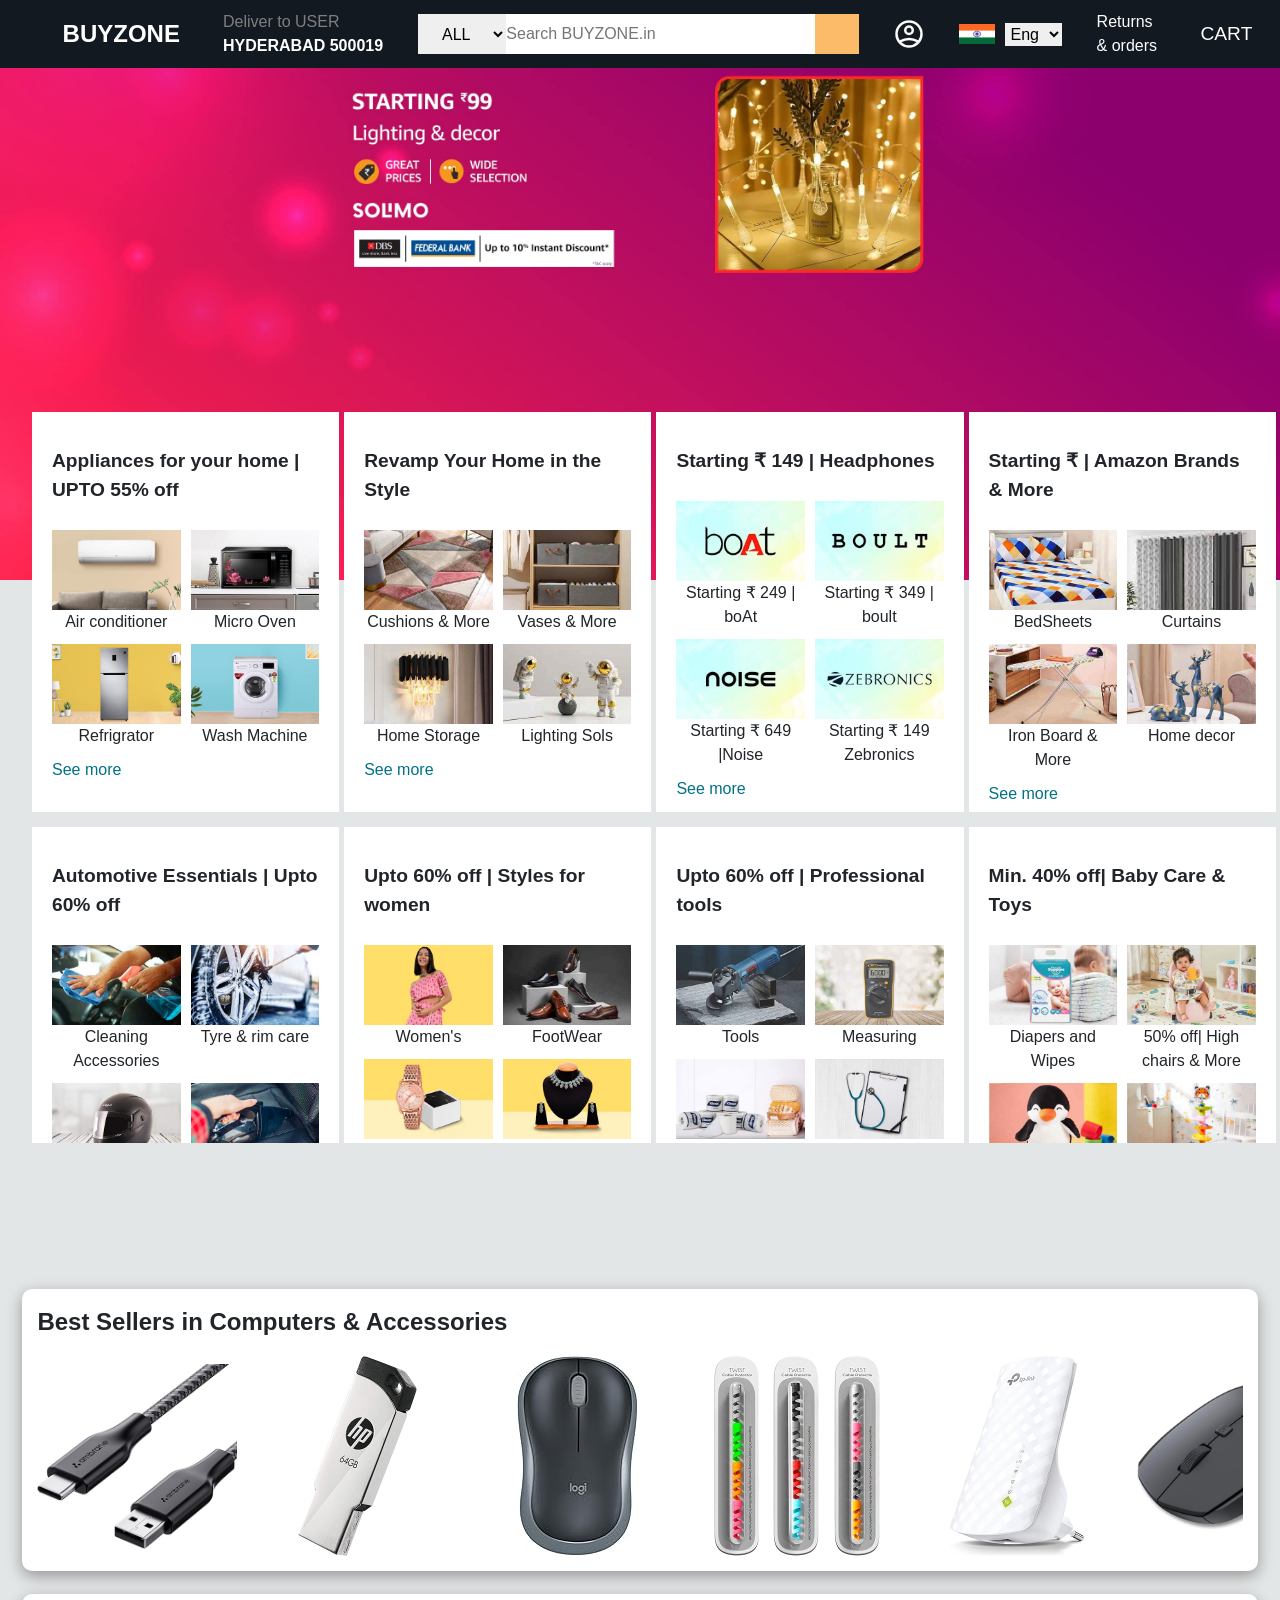
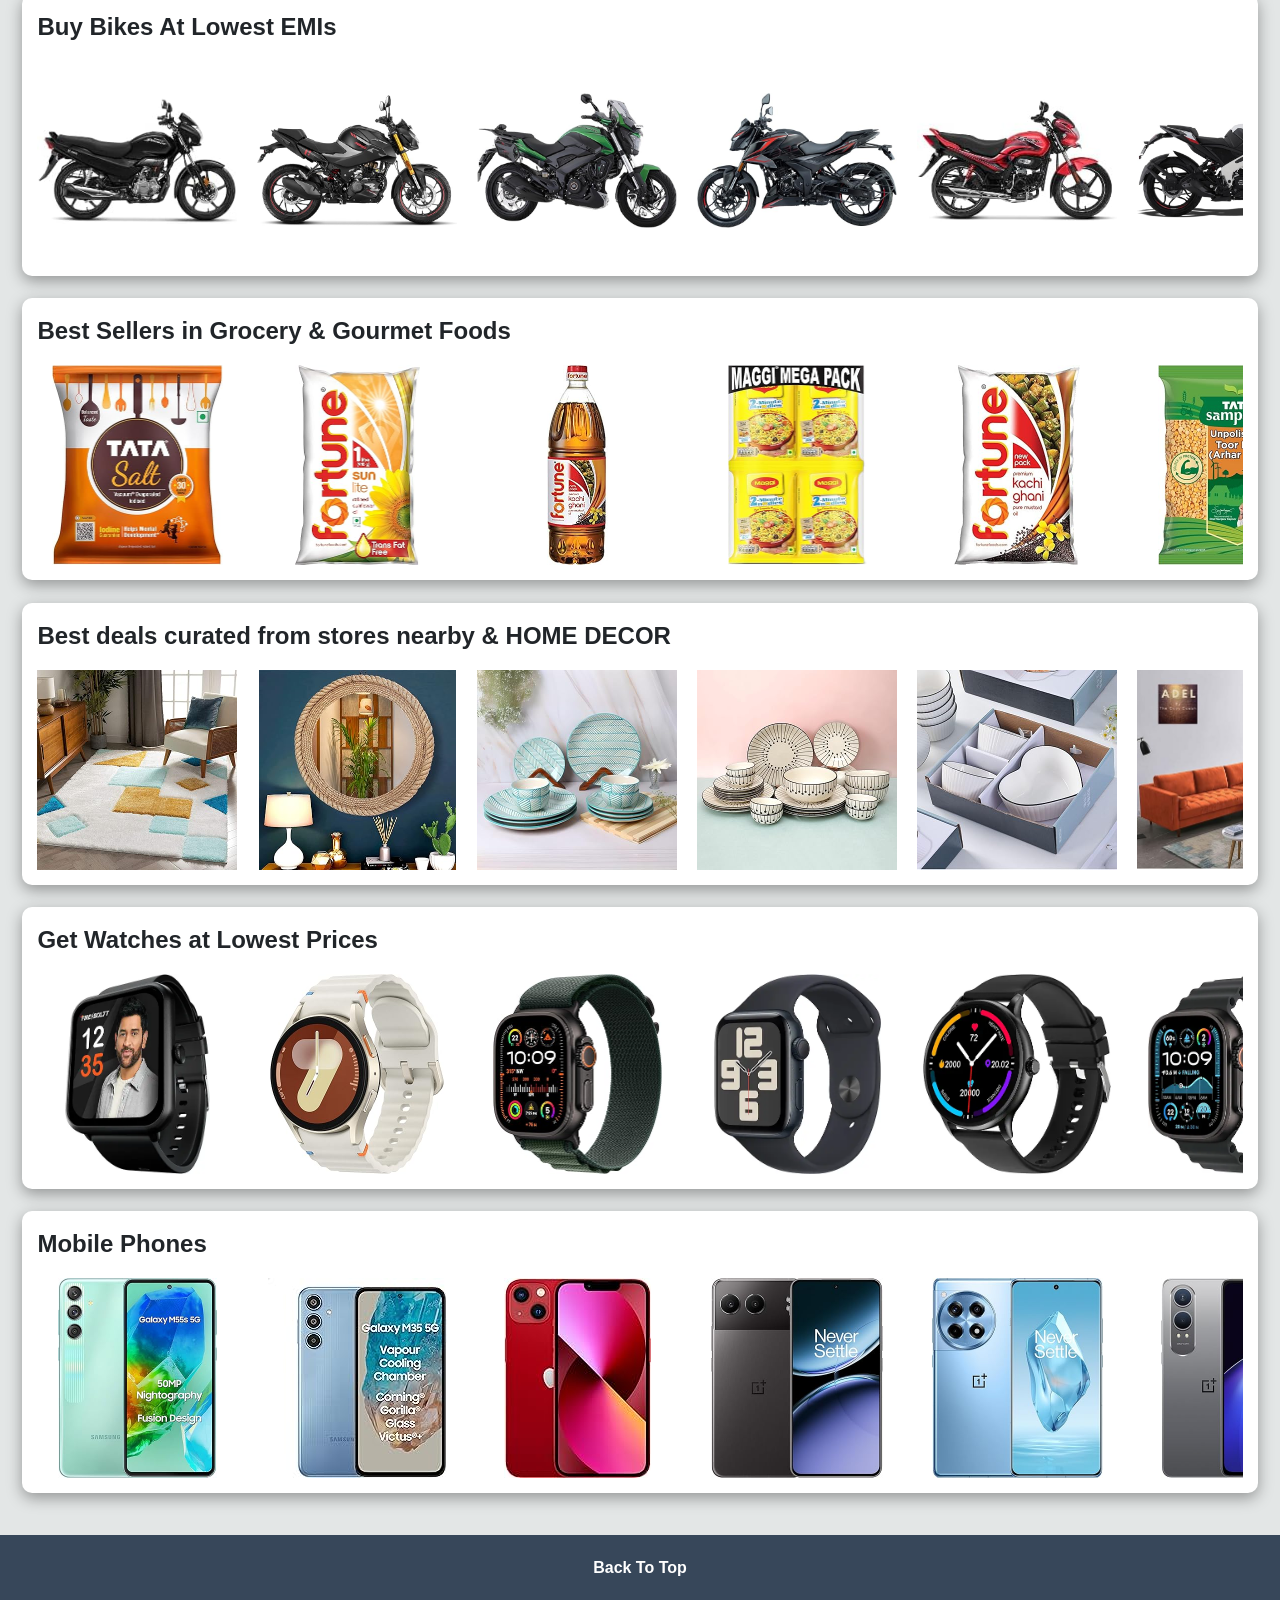
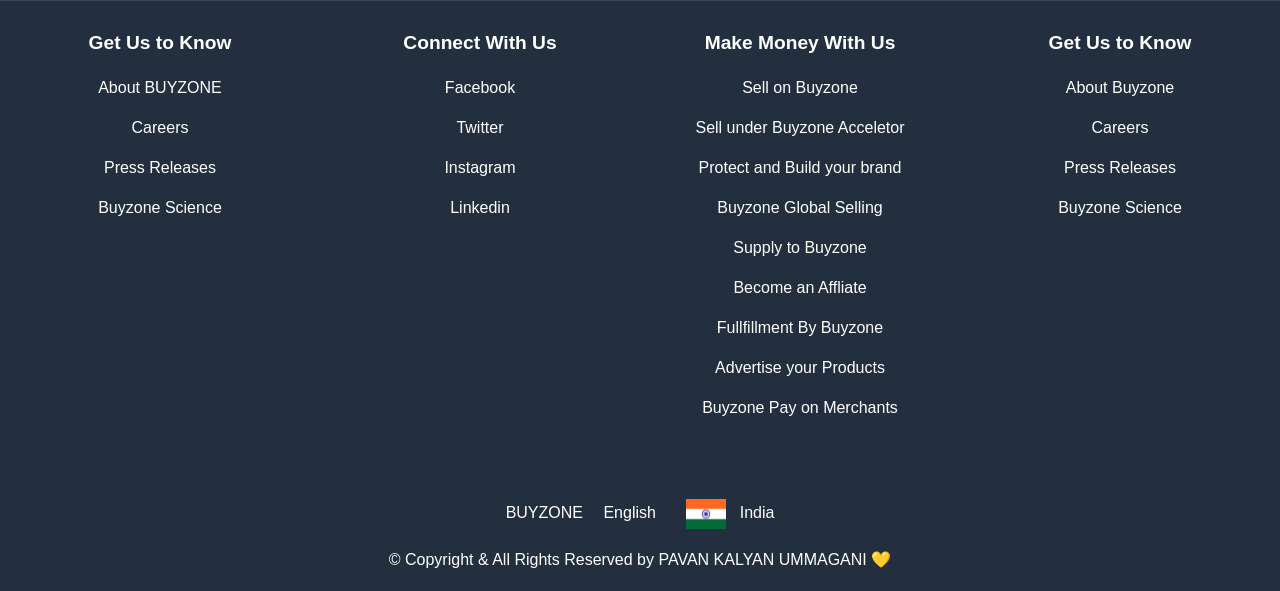
==== Buyzone/buyzone.html @ d16fb8c5 "Buyzone Project" ====
<!DOCTYPE html>
<html lang="en">

<head>
    <meta charset="UTF-8">
    <meta name="viewport" content="width=device-width, initial-scale=1.0">
    <link href="https://cdn.jsdelivr.net/npm/bootstrap@5.0.2/dist/css/bootstrap.min.css" rel="stylesheet"
        integrity="sha384-EVSTQN3/azprG1Anm3QDgpJLIm9Nao0Yz1ztcQTwFspd3yD65VohhpuuCOmLASjC" crossorigin="anonymous">
    <script src="https://cdn.jsdelivr.net/npm/@popperjs/core@2.9.2/dist/umd/popper.min.js"
        integrity="sha384-IQsoLXl5PILFhosVNubq5LC7Qb9DXgDA9i+tQ8Zj3iwWAwPtgFTxbJ8NT4GN1R8p"
        crossorigin="anonymous"></script>
    <script src="https://cdn.jsdelivr.net/npm/bootstrap@5.0.2/dist/js/bootstrap.min.js"
        integrity="sha384-cVKIPhGWiC2Al4u+LWgxfKTRIcfu0JTxR+EQDz/bgldoEyl4H0zUF0QKbrJ0EcQF"
        crossorigin="anonymous"></script>

    <link rel="shortcut icon" href="../Images/favicons/website.png" type="image/x-icon">
    <link rel="stylesheet" href="./header.css">
    <link rel="stylesheet" href="./carouselCard.css">
    <link rel="stylesheet" href="./hsections.css">
    <link rel="stylesheet" href="./footer.css">

    <title>BUYZONE</title>
</head>

<body>
    <header id="header">
        <!-- HAMBURGER -->
        <input type="checkbox" id="hamCheckbox">
        <label for="hamCheckbox" class="hamburger"><i class="fa-solid fa-bars"></i></label>
        <!-- LOGO -->
        <div class="logoContainer">
            <span class="logo">BUYZONE</span>
        </div>
        <!-- ADDRESS -->
        <div class="Address">
            <span><i class="fa-solid fa-location-dot"></i></span>
            <div class="address">
                <span class="deliver">Deliver to USER</span>
                <span class="location">HYDERABAD 500019</span>
            </div>
        </div>
        <!-- SEARCH BAR -->
        <div class="searchbar-container">
            <!-- ITEM DROPDOWN -->
            <select class="searchDropdown">
                <option>ALL</option>
                <option>DEVICES</option>
                <option>FRESH</option>
                <option>FASHION</option>
                <option>PHARMACY</option>
                <option>BOOKS</option>
                <option>VIDEO</option>
                <option>GROCERY</option>
                <option>DEALS</option>
                <option>GIFT CARDS</option>
            </select>

            <input type="text" class="searchinput" placeholder="Search BUYZONE.in">

            <div class="searchIcon">
                <i class="fa-solid fa-magnifying-glass height "></i>
            </div>
        </div>
        <input type="checkbox" id="loginbox">
        <!-- login desktop -->
        <div class="userDetails">
            <label for="loginbox"><img src="../Images/Navbar_Images/user-profile-circle-svgrepo-com.svg" alt=""
                    class="usericon">
            </label>
        </div>
        <!-- login mobile -->
        <div class="userlogin">
            <label for="loginbox" class="user-icon"><i class="fa-solid fa-user"></i></label>
        </div>

        <!-- language -->
        <div class="language">
            <img src="../Images/Navbar_Images/Flag_of_India.svg.webp" class="flagIMG" alt="flag">
            <!-- LANGUAGE Dropdown -->
            <select class="languagedropdown">
                <option value="">Eng</option>
                <option value="">HIN</option>
                <option value="">TEL</option>
                <option value="">TAM</option>
                <option value="">MAL</option>
                <option value="">KAN</option>
                <option value="">BEN</option>
                <option value="">ORI</option>
            </select>
        </div>
        <!-- returns and order -->
        <div class="return">
            Returns & orders
        </div>
        <!-- CART -->
        <div class="cart">
            <span><i class="fa-solid fa-cart-shopping"></i></span>
            <span class="cart-title">CART</span>
        </div>


        <!-- Login-bar -->
        <div class="loginbar">
            <a href="../index.html" class="button">Sign Out</a>
            <span><a href="#" class="login-links">Your Orders</a></span>
            <span><a href="#" class="login-links">Your Wishlist</a></span>
            <span><a href="#" class="login-links">Your Cart</a></span>
            <span><a href="#" class="login-links">Recently Viewed</a></span>
        </div>
        <!-- Sidebar -->
        <div class="sidebar">
            <div class="side-user">
                <img src="../Images/Navbar_Images/user-profile-circle-svgrepo-com.svg" alt="" class="usericon">
                <span>Hello, SignIn</span>
            </div>
            <div class="sidebar-section">
                <span class="section-title">Trending</span>
                <span>Best Sellers</span>
                <span>New Releases</span>
                <span>Movers and Shakers</span>
            </div>
            <hr>
            <div class="sidebar-section">
                <span class="section-title">Digital Content and Devices</span>
                <span>Echo & Alexa</span>
                <span>Fire TV</span>
                <span>Amazon Prime Video</span>
                <span>Audibile Ebooks</span>
                <span>Amazon Prime Music</span>
            </div>
            <hr>
            <div class="sidebar-section">
                <span class="section-title">Programs and Features</span>
                <span>Gift Cards</span>
                <span>Amazon Pay</span>
                <span>Amazon Launchpad</span>
                <span>Amazon Business</span>
            </div>
            <hr>
            <div class="sidebar-section">
                <span class="section-title">Help and Settings</span>
                <span>Your Account</span>
                <span>Customer Service</span>
                <span>Sign Out</span>
            </div>
            <hr>
        </div>
    </header>

    <main>
        <!-- Carousel -->
        <!-- Carousel desktop Section -->
        <div id="carouselExampleControls" class="carousel slide carousel-desktop" data-bs-ride="carousel">
            <div class="carousel-inner">
                <div class="carousel-item active">
                    <img src="../Images/Carousel-Images/C-1.jpg" class="d-block w-100  Cimages" alt="...">
                </div>
                <div class="carousel-item">
                    <img src="../Images/Carousel-Images/C-2.jpg" class="d-block w-100 Cimages" alt="...">
                </div>
                <div class="carousel-item">
                    <img src="../Images/Carousel-Images/C-3.jpg" class="d-block w-100 Cimages" alt="...">
                </div>
                <div class="carousel-item">
                    <img src="../Images/Carousel-Images/C-4.jpg" class="d-block w-100 Cimages" alt="...">
                </div>
                <div class="carousel-item">
                    <img src="../Images/Carousel-Images/C-5.jpg" class="d-block w-100 Cimages" alt="...">
                </div>
            </div>
            <button class="carousel-control-prev" type="button" data-bs-target="#carouselExampleControls"
                data-bs-slide="prev">
                <span class="carousel-control-prev-icon" aria-hidden="true"></span>
                <span class="visually-hidden">Previous</span>
            </button>
            <button class="carousel-control-next" type="button" data-bs-target="#carouselExampleControls"
                data-bs-slide="next">
                <span class="carousel-control-next-icon" aria-hidden="true"></span>
                <span class="visually-hidden">Next</span>
            </button>
        </div>

        <!-- Carousel mobile Section -->
        <div id="carouselExampleControls" class="carousel slide carousel-mobile" data-bs-ride="carousel">
            <div class="carousel-inner">
                <div class="carousel-item active">
                    <img src="../Images/Carousel_Mobile/CM_1.jpg" class="d-block w-100  Cimages" alt="...">
                </div>
                <div class="carousel-item">
                    <img src="../Images/Carousel_Mobile/CM_2.jpg" class="d-block w-100 Cimages" alt="...">
                </div>
                <div class="carousel-item">
                    <img src="../Images/Carousel_Mobile/CM_3.jpg" class="d-block w-100 Cimages" alt="...">
                </div>
                <div class="carousel-item">
                    <img src="../Images/Carousel_Mobile/CM_4.jpg" class="d-block w-100 Cimages" alt="...">
                </div>
                <div class="carousel-item">
                    <img src="../Images/Carousel_Mobile/CM_5.jpg" class="d-block w-100 Cimages" alt="...">
                </div>
                <div class="carousel-item">
                    <img src="../Images/Carousel_Mobile/CM_6.jpg" class="d-block w-100 Cimages" alt="...">
                </div>
                <div class="carousel-item">
                    <img src="../Images/Carousel_Mobile/CM_7.jpg" class="d-block w-100 Cimages" alt="...">
                </div>
            </div>
            <button class="carousel-control-prev" type="button" data-bs-target="#carouselExampleControls"
                data-bs-slide="prev">
                <span class="carousel-control-prev-icon" aria-hidden="true"></span>
                <span class="visually-hidden">Previous</span>
            </button>
            <button class="carousel-control-next" type="button" data-bs-target="#carouselExampleControls"
                data-bs-slide="next">
                <span class="carousel-control-next-icon" aria-hidden="true"></span>
                <span class="visually-hidden">Next</span>
            </button>
        </div>

        <!--Carousel Card-->
        <section class="carouselCard-Section">
            <!-- Carousel Card-1 -->
            <section class="carouselCard" id="CarouselCard_1">
                <span>Appliances for your home | UPTO 55% off</span>
                <div class="images">
                    <div class="itemCard">
                        <img src="../Images/Carousel_card_images/carouselCard1_1.jpg" alt="AC">
                        <span>Air conditioner</span>
                    </div>
                    <div class="itemCard">
                        <img src="../Images/Carousel_card_images/carouselCard1_2.jpg" alt="AC">
                        <span>Micro Oven</span>
                    </div>
                    <div class="itemCard">
                        <img src="../Images/Carousel_card_images/carouselCard1_3.jpg" alt="AC">
                        <span>Refrigrator</span>
                    </div>
                    <div class="itemCard">
                        <img src="../Images/Carousel_card_images/carouselCard1_4.jpg" alt="AC">
                        <span>Wash Machine</span>
                    </div>
                </div>
                <a href="#" class="seemore">See more</a>
            </section>
            <!--Carousel-Card-2 -->
            <section class="carouselCard" id="CarouselCard_2">
                <span>Revamp Your Home in the Style</span>
                <div class="images">
                    <div class="itemCard">
                        <img src="../Images/Carousel_card_images/carouselCard2_1.jpg" alt="Cushion Covers">
                        <span>Cushions & More</span>
                    </div>
                    <div class="itemCard">
                        <img src="../Images/Carousel_card_images/carouselCard2_2.jpg" alt="Vases">
                        <span>Vases & More</span>
                    </div>
                    <div class="itemCard">
                        <img src="../Images/Carousel_card_images/carouselCard2_3.jpg" alt="Storage">
                        <span>Home Storage</span>
                    </div>
                    <div class="itemCard">
                        <img src="../Images/Carousel_card_images/carouselCard2_4.jpg" alt="Lightining">
                        <span>Lighting Sols</span>
                    </div>
                </div>
                <a href="#" class="seemore">See more</a>
            </section>

            <!-- Carousel-Card-3 -->
            <section class="carouselCard" id="CarouselCard_3">
                <span>Starting &#8377 149 | Headphones</span>
                <div class="images">
                    <div class="itemCard">
                        <img src="../Images/Carousel_card_images/carouselCard3_1.jpg" alt="AC">
                        <span>Starting &#8377 249 | boAt </span>
                    </div>
                    <div class="itemCard">
                        <img src="../Images/Carousel_card_images/carouselCard3_2.jpg" alt="AC">
                        <span>Starting &#8377 349 | boult</span>
                    </div>
                    <div class="itemCard">
                        <img src="../Images/Carousel_card_images/carouselCard3_3.jpg" alt="AC">
                        <span>Starting &#8377 649 |Noise</span>
                    </div>
                    <div class="itemCard">
                        <img src="../Images/Carousel_card_images/carouselCard3_4.jpg" alt="AC">
                        <span>Starting &#8377 149 Zebronics</span>
                    </div>
                </div>
                <a href="#" class="seemore">See more</a>
            </section>

            <!-- Carousel-card-4 -->
            <section class="carouselCard" id="CarouselCard_4">
                <span>Starting &#8377 | Amazon Brands & More </span>
                <div class="images">
                    <div class="itemCard">
                        <img src="../Images/Carousel_card_images/carouselCard4_1.jpg" alt="AC">
                        <span>BedSheets</span>
                    </div>
                    <div class="itemCard">
                        <img src="../Images/Carousel_card_images/carouselCard4_2.jpg" alt="AC">
                        <span>Curtains</span>
                    </div>
                    <div class="itemCard">
                        <img src="../Images/Carousel_card_images/carouselCard4_3.jpg" alt="AC">
                        <span>Iron Board & More</span>
                    </div>
                    <div class="itemCard">
                        <img src="../Images/Carousel_card_images/carouselCard4_4.jpg" alt="AC">
                        <span>Home decor</span>
                    </div>
                </div>
                <a href="#" class="seemore">See more</a>
            </section>

            <!-- Carousel-Card-5 -->
            <section class="carouselCard" id="CarouselCard_5">
                <span>Automotive Essentials | Upto 60% off</span>
                <div class="images">
                    <div class="itemCard">
                        <img src="../Images/Carousel_card_images/carouselCard5_1.jpg" alt="AC">
                        <span>Cleaning Accessories</span>
                    </div>
                    <div class="itemCard">
                        <img src="../Images/Carousel_card_images/carouselCard5_2.jpg" alt="AC">
                        <span>Tyre & rim care</span>
                    </div>
                    <div class="itemCard">
                        <img src="../Images/Carousel_card_images/carouselCard5_3.jpg" alt="AC">
                        <span>Helmets</span>
                    </div>
                    <div class="itemCard">
                        <img src="../Images/Carousel_card_images/carouselCard5_4.jpg" alt="AC">
                        <span>Vaccum Cleaner</span>
                    </div>
                </div>
                <a href="#" class="seemore">See more</a>
            </section>

            <!-- Carousel-card-6 -->
            <section class="carouselCard" id="CarouselCard_6">
                <span>Upto 60% off | Styles for women</span>
                <div class="images">
                    <div class="itemCard">
                        <img src="../Images/Carousel_card_images/carouselCard7_1.jpg" alt="AC">
                        <span>Women's</span>
                    </div>
                    <div class="itemCard">
                        <img src="../Images/Carousel_card_images/carouselCard6_4.jpg" alt="AC">
                        <span>FootWear</span>
                    </div>
                    <div class="itemCard">
                        <img src="../Images/Carousel_card_images/carouselCard7_3.jpg" alt="AC">
                        <span>Watches</span>
                    </div>
                    <div class="itemCard">
                        <img src="../Images/Carousel_card_images/carouselCard7_4.jpg" alt="AC">
                        <span>Fashion Jewellery</span>
                    </div>
                </div>
                <a href="#" class="seemore">End of Season Sale</a>
            </section>

            <!-- Carousel-Card-7 -->
            <section class="carouselCard" id="CarouselCard_7">
                <span>Upto 60% off | Professional tools</span>
                <div class="images">
                    <div class="itemCard">
                        <img src="../Images/Carousel_card_images/carouselCard8_1.jpg" alt="AC">
                        <span>Tools</span>
                    </div>
                    <div class="itemCard">
                        <img src="../Images/Carousel_card_images/carouselCard8_2.jpg" alt="AC">
                        <span>Measuring </span>
                    </div>
                    <div class="itemCard">
                        <img src="../Images/Carousel_card_images/carouselCard8_3.jpg" alt="AC">
                        <span>Cleaning Supplies</span>
                    </div>
                    <div class="itemCard">
                        <img src="../Images/Carousel_card_images/carouselCard8_4.jpg" alt="AC">
                        <span>Medical Supplies</span>
                    </div>
                </div>
                <a href="#" class="seemore">See more</a>
            </section>

            <!-- Carousel-card-8 -->
            <section class="carouselCard" id="CarouselCard_8">
                <span>Min. 40% off| Baby Care & Toys</span>
                <div class="images">
                    <div class="itemCard">
                        <img src="../Images/Carousel_card_images/diapers.jpg" alt="AC">
                        <span>Diapers and Wipes</span>
                    </div>
                    <div class="itemCard">
                        <img src="../Images/Carousel_card_images/highchairs.jpg" alt="AC">
                        <span>50% off| High chairs & More</span>
                    </div>
                    <div class="itemCard">
                        <img src="../Images/Carousel_card_images/toys.jpg" alt="AC">
                        <span>40% off| Toys</span>
                    </div>
                    <div class="itemCard">
                        <img src="../Images/Carousel_card_images/games.jpg" alt="AC">
                        <span>40% off|Games</span>
                    </div>
                </div>
                <a href="#" class="seemore">See all Offers</a>
            </section>
            <!-- Carousel-card-9 -->
            <section class="carouselCard" id="CarouselCard_9">
                <span>Min. 40% off| Baby Care & Toys</span>
                <div class="images">
                    <div class="itemCard">
                        <img src="../Images/Carousel_card_images/diapers.jpg" alt="AC">
                        <span>Diapers and Wipes</span>
                    </div>
                    <div class="itemCard">
                        <img src="../Images/Carousel_card_images/highchairs.jpg" alt="AC">
                        <span>50% off| High chairs & More</span>
                    </div>
                    <div class="itemCard">
                        <img src="../Images/Carousel_card_images/toys.jpg" alt="AC">
                        <span>40% off| Toys</span>
                    </div>
                    <div class="itemCard">
                        <img src="../Images/Carousel_card_images/games.jpg" alt="AC">
                        <span>40% off|Games</span>
                    </div>
                </div>
                <a href="#" class="seemore">See all Offers</a>
            </section>
        </section>
        <section class="advertisementSection">
            <span>Watch on BuyZone Prime</span>
            <section class="additems">
                <div class="addImage">
                    <img src="../Images/Advertisements/primeAdd.jpg" alt="" class="posters">
                </div>
                <div class="addImage ">
                    <img src="../Images/Advertisements/puspha.jpg" alt="" class="posters">
                </div>
            </section>
        </section>
        <!-- mobile cards -->
        <section class="mobile">
            <section class="Mobile-cards">
                <!-- card-1 -->
                <div class="mobilecard-container">
                    <img src="../Images/Phone_Cards/BuyZone_p1.jpeg" alt="" class="BuyzoneProduct">
                    <img src="../Images/Phone_Cards/Buyzone_p2.jpeg" alt="" class="BuyzoneProduct">
                    <img src="../Images/Phone_Cards/Buyzone_p3.jpeg" alt="" class="BuyzoneProduct">
                    <img src="../Images/Phone_Cards/Buyzone_p4.jpeg" alt="" class="BuyzoneProduct">
                </div>
                <!-- card-2 -->
                <div class="mobilecard-container">
                    <img src="../Images/Phone_Cards/card2_1.jpg" alt="" class="BuyzoneProduct">
                    <img src="../Images/Phone_Cards/Card2_2.jpg" alt="" class="BuyzoneProduct">
                    <img src="../Images/Phone_Cards/Card2_3.jpg" alt="" class="BuyzoneProduct">
                    <img src="../Images/Phone_Cards/Card2_4.jpg" alt="" class="BuyzoneProduct">
                </div>

                <!-- card-3 -->
                <div class="mobilecard-container">
                    <img src="../Images/Phone_Cards/Under_1.jpg" alt="" class="BuyzoneProductC3">
                    <img src="../Images/Phone_Cards/Under_2.jpg" alt="" class="BuyzoneProductC3">
                    <img src="../Images/Phone_Cards/Under_3.jpg" alt="" class="BuyzoneProductC3">
                    <img src="../Images/Phone_Cards/Under_4.jpg" alt="" class="BuyzoneProductC3">
                </div>

                <!-- Card-4 -->
                <div class="itemcard-container">
                    <img src="../Images/Phone_Cards/Headsets.jpg" alt="" class="itemCards">
                </div>
                <!-- Card-5 -->
                <div class="itemcard-container">
                    <img src="../Images/Phone_Cards/Grocery.jpg" alt="" class="itemCards">
                </div>
                <!-- Card-6 -->
                <div class="itemcard-container">
                    <img src="../Images/Phone_Cards/Homeware.jpg" alt="" class="itemCards">
                </div>
                <!-- Card-7 -->
                <div class="itemcard-container">
                    <img src="../Images/Phone_Cards/Mobile_Accessories.jpg" alt="" class="itemCards">
                </div>
                <!-- Card-8 -->
                <div class="itemcard-container">
                    <img src="../Images/Phone_Cards/toys.jpg" alt="" class="itemCards">
                </div>
                <!-- Card-9 -->
                <div class="itemcard-container">
                    <img src="../Images/Phone_Cards/Bazaar.jpg" alt="" class="itemCards">
                </div>
                <!-- Card-10-->
                <div class="itemcard-container">
                    <img src="../Images/Phone_Cards/Watches.jpg" alt="" class="itemCards">
                </div>
                <!-- Card -11  -->
                <div class="itemcard-container">
                    <img src="../Images/Phone_Cards/laptop.jpg" alt="" class="itemCards">
                </div>
                <!-- Card -12 -->
                <div class="itemcard-container">
                    <img src="../Images/Phone_Cards/prime.jpg" alt="" class="itemCards">
                </div>
                <!-- Card-13-->
                <div class="itemcard-container">
                    <img src="../Images/Phone_Cards/Welcome_offers.jpg" alt="" class="itemCards">
                </div>
            </section>
            <section class="delivery">
                <img src="../Images/Phone_Cards/delivery.jpg" alt="" class="deliveryimage">
            </section>
            <section class="advertisement">
                <img src="../Images/Phone_Cards/Buyzone_prime.jpg" alt="" class="buyzoneprimeimg">
            </section>
        </section>
    </main>

    <!-- Hsections -->
    <div class="hSections">
        <section class="items">
            <span>Best Sellers in Computers & Accessories</span>
            <section class="caImages">
                <div>
                    <img src="../Images/Computer_Asscerioes/CA-1.jpg" alt="" class="itemsImages">
                </div>
                <div>
                    <img src="../Images/Computer_Asscerioes/CA-2.jpg" alt="" class="itemsImages">
                </div>
                <div>
                    <img src="../Images/Computer_Asscerioes/CA-3.jpg" alt="" class="itemsImages">
                </div>
                <div>
                    <img src="../Images/Computer_Asscerioes/CA-4.jpg" alt="" class="itemsImages">
                </div>
                <div>
                    <img src="../Images/Computer_Asscerioes/CA-5.jpg" alt="" class="itemsImages">
                </div>
                <div>
                    <img src="../Images/Computer_Asscerioes/CA-6.jpg" alt="" class="itemsImages">
                </div>
                <div>
                    <img src="../Images/Computer_Asscerioes/CA-7.jpg" alt="" class="itemsImages">
                </div>
                <div>
                    <img src="../Images/Computer_Asscerioes/CA-8.jpg" alt="" class="itemsImages">
                </div>
                <div>
                    <img src="../Images/Computer_Asscerioes/CA-9.jpg" alt="" class="itemsImages">
                </div>
                <div>
                    <img src="../Images/Computer_Asscerioes/CA-10.jpg" alt="" class="itemsImages">
                </div>
                <div>
                    <img src="../Images/Computer_Asscerioes/CA-11.jpg" alt="" class="itemsImages">
                </div>
                <div>
                    <img src="../Images/Computer_Asscerioes/CA-12.jpg" alt="" class="itemsImages">
                </div>
                <div>
                    <img src="../Images/Computer_Asscerioes/CA-13.jpg" alt="" class="itemsImages">
                </div>
                <div>
                    <img src="../Images/Computer_Asscerioes/CA-14.jpg" alt="" class="itemsImages">
                </div>
                <div>
                    <img src="../Images/Computer_Asscerioes/CA-15.jpg" alt="" class="itemsImages">
                </div>
            </section>
        </section>

        <!-- Bike Section -->

        <section class="items">
            <span>Buy Bikes At Lowest EMIs</span>
            <section class="caImages">
                <div>
                    <img src="../Images/Bikes/B-1.jpg" alt="" class="itemsImages">
                </div>
                <div>
                    <img src="../Images/Bikes/B-2.jpg" alt="" class="itemsImages">
                </div>
                <div>
                    <img src="../Images/Bikes/B-3.jpg" alt="" class="itemsImages">
                </div>
                <div>
                    <img src="../Images/Bikes/B-4.jpg" alt="" class="itemsImages">
                </div>
                <div>
                    <img src="../Images/Bikes/B-5.jpg" alt="" class="itemsImages">
                </div>
                <div>
                    <img src="../Images/Bikes/B-6.jpg" alt="" class="itemsImages">
                </div>
                <div>
                    <img src="../Images/Bikes/B-7.jpg" alt="" class="itemsImages">
                </div>
                <div>
                    <img src="../Images/Bikes/B-8.jpg" alt="" class="itemsImages">
                </div>
                <div>
                    <img src="../Images/Bikes/B-9.jpg" alt="" class="itemsImages">
                </div>
                <div>
                    <img src="../Images/Bikes/B-10.jpg" alt="" class="itemsImages">
                </div>
            </section>
        </section>

        <!-- Grocery Items -->
        <section class="items">
            <span>Best Sellers in Grocery & Gourmet Foods</span>
            <section class="caImages">
                <div>
                    <img src="../Images/Grocery_Images/Grocery_1.jpg" alt="" class="itemsImages">
                </div>
                <div>
                    <img src="../Images/Grocery_Images/Grocery_2.jpg" alt="" class="itemsImages">
                </div>
                <div>
                    <img src="../Images/Grocery_Images/Grocery_3.jpg" alt="" class="itemsImages">
                </div>
                <div>
                    <img src="../Images/Grocery_Images/Grocery_4.jpg" alt="" class="itemsImages">
                </div>
                <div>
                    <img src="../Images/Grocery_Images/Grocery_5.jpg" alt="" class="itemsImages">
                </div>
                <div>
                    <img src="../Images/Grocery_Images/Grocery_6.jpg" alt="" class="itemsImages">
                </div>
                <div>
                    <img src="../Images/Grocery_Images/Grocery_7.jpg" alt="" class="itemsImages">
                </div>
                <div>
                    <img src="../Images/Grocery_Images/Grocery_14.jpg" alt="" class="itemsImages">
                </div>
                <div>
                    <img src="../Images/Grocery_Images/Grocery_1.jpg" alt="" class="itemsImages">
                </div>
                <div>
                    <img src="../Images/Grocery_Images/Grocery_10.jpg" alt="" class="itemsImages">
                </div>
                <div>
                    <img src="../Images/Grocery_Images/Grocery_11.jpg" alt="" class="itemsImages">
                </div>
                <div>
                    <img src="../Images/Grocery_Images/Grocery_12.jpg" alt="" class="itemsImages">
                </div>
                <div>
                    <img src="../Images/Grocery_Images/Grocery_13.jpg" alt="" class="itemsImages">
                </div>
                <div>
                    <img src="../Images/Grocery_Images/Grocery_14.jpg" alt="" class="itemsImages">
                </div>
                <div>
                    <img src="../Images/Grocery_Images/Grocery_15.jpg" alt="" class="itemsImages">
                </div>
                <div>
                    <img src="../Images/Grocery_Images/Grocery_16.jpg" alt="" class="itemsImages">
                </div>
                <div>
                    <img src="../Images/Grocery_Images/Grocery_17.jpg" alt="" class="itemsImages">
                </div>
                <div>
                    <img src="../Images/Grocery_Images/Grocery_18.jpg" alt="" class="itemsImages">
                </div>
                <div>
                    <img src="../Images/Grocery_Images/Grocery_19.jpg" alt="" class="itemsImages">
                </div>
                <div>
                    <img src="../Images/Grocery_Images/Grocery_20.jpg" alt="" class="itemsImages">
                </div>
            </section>
        </section>

        <!-- Home Decor sections -->
        <section class="items">
            <span>Best deals curated from stores nearby & HOME DECOR</span>
            <section class="caImages">
                <div>
                    <img src="../Images/Home_Decor/HomeDecor_1.jpg" alt="" class="itemsImages">
                </div>
                <div>
                    <img src="../Images/Home_Decor/HomeDecor_2.jpg" alt="" class="itemsImages">
                </div>
                <div>
                    <img src="../Images/Home_Decor/HomeDecor_3.jpg" alt="" class="itemsImages">
                </div>
                <div>
                    <img src="../Images/Home_Decor/HomeDecor_4.jpg" alt="" class="itemsImages">
                </div>
                <div>
                    <img src="../Images/Home_Decor/HomeDecor_5.jpg" alt="" class="itemsImages">
                </div>
                <div>
                    <img src="../Images/Home_Decor/HomeDecor_6.jpg" alt="" class="itemsImages">
                </div>
                <div>
                    <img src="../Images/Home_Decor/HomeDecor_7.jpg" alt="" class="itemsImages">
                </div>
                <div>
                    <img src="../Images/Home_Decor/HomeDecor_8.jpg" alt="" class="itemsImages">
                </div>
                <div>
                    <img src="../Images/Home_Decor/HomeDecor_9.jpg" alt="" class="itemsImages">
                </div>
                <div>
                    <img src="../Images/Home_Decor/HomeDecor_10.jpg" alt="" class="itemsImages">
                </div>
                <div>
                    <img src="../Images/Home_Decor/HomeDecor_11.jpg" alt="" class="itemsImages">
                </div>
                <div>
                    <img src="../Images/Home_Decor/HomeDecor_12.jpg" alt="" class="itemsImages">
                </div>
                <div>
                    <img src="../Images/Home_Decor/HomeDecor_13.jpg" alt="" class="itemsImages">
                </div>
                <div>
                    <img src="../Images/Home_Decor/HomeDecor_14.jpg" alt="" class="itemsImages">
                </div>
                <div>
                    <img src="../Images/Home_Decor/HomeDecor_15.jpg" alt="" class="itemsImages">
                </div>
            </section>
        </section>


        <!-- Watches -->
        <section class="items">
            <span>Get Watches at Lowest Prices</span>
            <section class="caImages">
                <div>
                    <img src="../Images/Watches/watch_1.webp" alt="" class="itemsImages">
                </div>
                <div>
                    <img src="../Images/Watches/watch_2.jpg" alt="" class="itemsImages">
                </div>
                <div>
                    <img src="../Images/Watches/Watch_3.jpg" alt="" class="itemsImages">
                </div>
                <div>
                    <img src="../Images/Watches/Watch_4.webp" alt="" class="itemsImages">
                </div>
                <div>
                    <img src="../Images/Watches/watch_5.webp" alt="" class="itemsImages">
                </div>
                <div>
                    <img src="../Images/Watches/Watch_6.jpg" alt="" class="itemsImages">
                </div>
                <div>
                    <img src="../Images/Watches/watch_7.webp" alt="" class="itemsImages">
                </div>
                <div>
                    <img src="../Images/Watches/watch_8.webp" alt="" class="itemsImages">
                </div>
                <div>
                    <img src="../Images/Watches/watch_9.webp" alt="" class="itemsImages">
                </div>
                <div>
                    <img src="../Images/Watches/Watch_11.webp" alt="" class="itemsImages">
                </div>
                <div>
                    <img src="../Images/Watches/Watch_12.webp" alt="" class="itemsImages">
                </div>
            </section>
        </section>


        <!-- Mobile Phone sections -->
        <section class="items">
            <span>Mobile Phones</span>
            <section class="caImages">
                <div>
                    <img src="../Images/Mobile-phones/Mobile_1.jpg" alt="" class="itemsImages">
                </div>
                <div>
                    <img src="../Images/Mobile-phones/Mobile_2.jpg" alt="" class="itemsImages">
                </div>
                <div>
                    <img src="../Images/Mobile-phones/Mobile_3.jpg" alt="" class="itemsImages">
                </div>
                <div>
                    <img src="../Images/Mobile-phones/Mobile_4.jpg" alt="" class="itemsImages">
                </div>
                <div>
                    <img src="../Images/Mobile-phones/Mobile_5.jpg" alt="" class=" itemsImages">
                </div>
                <div>
                    <img src="../Images/Mobile-phones/Mobile_6.jpg" alt="" class="itemsImages">
                </div>
                <div>
                    <img src="../Images/Mobile-phones/Mobile_7.jpg" alt="" class="itemsImages">
                </div>
                <div>
                    <img src="../Images/Mobile-phones/Mobile_8.jpg" alt="" class="itemsImages">
                </div>
                <div>
                    <img src="../Images/Mobile-phones/Mobile_9.jpg" alt="" class="itemsImages">
                </div>
                <div>
                    <img src="../Images/Mobile-phones/Mobile_10.jpg" alt="" class="itemsImages">
                </div>
            </section>
        </section>
    </div>
    <!-- Footer -->
    <footer>
        <section class="backtotop">Back To Top</section>
        <section class="footerItems">
            <!--  -->
            <section class="footerColoumn">
                <span class="footerTitle">Get Us to Know</span>
                <span>About BUYZONE</span>
                <span>Careers</span>
                <span>Press Releases</span>
                <span>Buyzone Science</span>
            </section>
            <!--  -->
            <section class="footerColoumn">
                <span class="footerTitle">Connect With Us</span>
                <span>Facebook</span>
                <span>Twitter</span>
                <span>Instagram</span>
                <span>Linkedin</span>
            </section>
            <!--  -->
            <section class="footerColoumn">
                <span class="footerTitle">Make Money With Us</span>
                <span>Sell on Buyzone</span>
                <span>Sell under Buyzone Acceletor</span>
                <span>Protect and Build your brand</span>
                <span>Buyzone Global Selling</span>
                <span>Supply to Buyzone</span>
                <span>Become an Affliate</span>
                <span>Fullfillment By Buyzone</span>
                <span>Advertise your Products</span>
                <span>Buyzone Pay on Merchants</span>
            </section>
            <!--  -->
            <section class="footerColoumn">
                <span class="footerTitle">Get Us to Know</span>
                <span>About Buyzone</span>
                <span>Careers</span>
                <span>Press Releases</span>
                <span>Buyzone Science</span>
            </section>
        </section>
        <hr>
        <section class="bottom-Section">
            <span>BUYZONE</span>
            <span>
                <ion-icon name="globe-outline"></ion-icon>
                English
            </span>
            <span>
                <img src="../Images/Navbar_Images/Flag_of_India.svg.webp" alt="" class="indiaflag"> &nbsp India
            </span>
        </section>
        <section class="copy">
            &#169 Copyright & All Rights Reserved by PAVAN KALYAN UMMAGANI &#128155
        </section>
    </footer>
    <script src="https://kit.fontawesome.com/d06933270a.js" crossorigin="anonymous"></script>
</body>

</html>
---- Buyzone/header.css ----
* {
    margin: 0px;
    padding: 0px;
    box-sizing: border-box;
}

::-webkit-scrollbar {
    display: none;
}

body {
    font-family: Arial, Helvetica, sans-serif;
}

/* HEADER */
header {
    background-color: #131921;
    color: #ffffff;
    padding: 10px;
    display: flex;
    justify-content: space-around;
    align-items: center;
    position: sticky;
    top: 0px;
    z-index: 1;
}
/* HAMBURGER */
.hamburger {
    color: #fff;
    font-size: 1rem;
}

/* LOGO */
.logo {
    font-size: 24px;
    font-weight: 700;
    width: 100%;
}

/* ADDRESS */
.Address {
    display: flex;
    align-items: center;
    gap: 8px;
}

.address {
    display: flex;
    flex-direction: column;
}

.deliver {
    color: #817e7e;
    font-size: 16px;
}

.location {
    font-weight: 600;
}

/* SEARCH BAR */
.searchbar-container {
    display: flex;
    justify-content: space-between;
    background-color: #fff;
    height: 40px;
    width: 35%;
}

.searchDropdown {
    height: 100%;
    width: 20%;
    text-align: center;
    border: none;
}

.searchinput {
    height: 100%;
    flex-grow: 1;
    border: none;
    outline: none;
}

.searchIcon {
    background-color: #fcbb68;
    width: 10%;
    display: flex;
    align-items: center;
    justify-content: center;
}

.height {
    color: black;
    font-size: 20px;
}

/* Language*/
.language {
    display: flex;
    align-items: center;
    justify-content: center;
    gap: 10px;
}

.languagedropdown {
    height: 100%;
    border: none;
    padding: 2px;
}

.flagIMG {
    width: 2.2em;
    height: 1.3em;
}

.return {
    width: 4em;
}

.return::first-line {
    font-size: 1em;
}

.cart {
    font-size: 1.2em;
    display: flex;
    gap: 0.3rem;

}

.usericon {
    /* color: #fff; */
    height: 30px;
    width: 30px;
    /* background-color: #fff; */
}

.userlogin {
    display: none;
}

.loginbar {
    background-color: #fff;
    border-radius: 10px;
    padding: 10px;
    text-align: center;
    display: none;
    flex-direction: column;
    gap: 6px;
    position: absolute;
    right: 20%;
    top: 100%;
    z-index: 1;
}

.button {
    display: inline-block;
    background-color: #fcbb68;
    color: #fff;
    padding: 10px 20px;
    font-weight: 700;
    border-color: #f6d663;
    border-radius: 10px;
    text-align: center;
    text-decoration: none;
    color: #fff;
}

a:hover:not(.login-links) {
    color: #fff;
}

.login-links:hover {
    color: #000;
}

.login-links {
    text-decoration: none;
    color: #000;
}

#loginbox {
    display: none;
}

#loginbox:checked~.loginbar {
    display: flex;
}

.sidebar {
    display: none;
    background-color: #fff;
    color: #000;
    padding: 14px;
    /* display: flex; */
    flex-direction: column;
    position: absolute;
    top: 60px;
    left: 0px;
    height: fit-content;
    overflow-y: scroll;
    z-index: 1;
}

.side-user {
    display: flex;
    align-items: center;
    background-color: #000;
    color: #fff;
    gap: 10px;
    padding: 16px;
    border-radius: 20px;
}

.sidebar-section {
    margin: 10px;
    display: flex;
    flex-direction: column;
}

.section-title {
    color: #000;
    font-size: 1.2em;
    font-weight: bold;
    margin: 5px;
}

#hamCheckbox {
    display: none;
}

#hamCheckbox:checked~.sidebar {
    display: flex;
}

@media screen and (min-width:1000px) and (max-width:1199px) {
    .Address {
        display: none;
    }
    .loginbar{
        right: 30%;
        border-radius: 5px;
        box-shadow: #32325d40 0px 50px 100px -20px, #0000004d 0px 30px 60px -30px, #0a254059 0px -2px 6px 0px inset;
    }

}

@media screen and (min-width:751px) and (max-width:999px) {
    .userlogin {
        display: flex;
    }

    .Address,
    .return,
    .userDetails {
        display: none;
    }

    .searchbar {
        width: 60%;
    }
}

@media screen and (min-width:501px) and (max-width:750px) {

    .Address,
    .return,
    .userDetails,
    .language,
    .cart{
        display: none;
    }

    .userlogin {
        display: flex;
    }

    #loginbox:checked~.loginbar {
        display: flex;
    }

    .searchbar {
        width: 50%;
    }

    header {
        display: flex;
        justify-content: space-evenly;
    }
    .logo {
        width: 100%;
        font-size: 0.9em;
    }

    .searchbar-container {
        width: 70%;
    }

    .loginbar {
        right: 5%;
    }
}

@media screen and (max-width:500px) {

    .logo,
    .Address,
    .language,
    .return,
    .cart {
        display: none;
    }

    .searchbar-container {
        width: 85%;
    }

    .sidebar {
        width: 55vw;
        padding: 1.2em;
        font-size: 14px;
    }

    .loginbar {
        right: 0px;
    }

    #loginbox:checked~.loginbar {
        display: flex;
    }

}
---- Buyzone/carouselCard.css ----
* {
    margin: 0px;
    padding: 0px;
    box-sizing: border-box;
}

main {
    background-color: #e3e6e6;
    /* height: 170vh; */

}

.carousel-control-prev,
.carousel-control-next {
    display: none;
}

.carousel-mobile {
    display: none;
}

.carouselCard-Section {
    display: grid;
    grid-template-columns: repeat(4, 1fr);
    place-items: center center;
    gap: 4px;
    /* padding: ; */
    position: relative;
    top: -300px;
}

#CarouselCard_9 {
    display: none;
}

.carouselCard {
    background-color: #fff;
    width: 300px;
    height: 400px;
    padding: 20px;
    display: flex;
    flex-direction: column;
    gap: 10px;
}

.carouselCard>span {
    font-weight: 600;
    font-size: 1.2em;
    margin: 15px 0px;
}

.images {
    display: grid;
    grid-template-columns: repeat(2, 1fr);
    gap: 10px;
}

.itemCard {
    text-align: center;
    display: flex;
    flex-direction: column;
}

img {
    width: 100%;
}

.seemore {
    text-decoration: none;
    color: #007185;
}

.Mobile-cards {
    display: none;
}

.delivery {
    display: none;
}

.advertisement {
    display: none;
}

.advertisementSection {
    display: none;
}

/* @media screen and (min-width:1351px) {
    .carouselCard-Section {
        display: grid;
        grid-template-columns: repeat(4, 1fr);
        place-items: center;
        gap: 15px 5px;
        padding: 2em;
        position: relative;
        top: -300px;
    }

    .carouselCard {
        width: 24vw;
    }


} */

@media screen and (min-width:1200px) and (max-width:1350px) {
    .carouselCard-Section {
        display: grid;
        grid-template-columns: repeat(4, 1fr);
        place-items: center center;
        gap: 15px 5px;
        padding: 2em;
        position: relative;
        top: -200px;
    }

    .carouselCard {
        width: 24vw;
    }

}

@media screen and (min-width:1000px) and (max-width:1199px) {
    .carouselCard-Section {
        display: grid;
        grid-template-columns: repeat(3, 1fr);
        place-items: center;
        gap: 15px 5px;
        padding: 2em;
        position: relative;
        top: -200px;
    }

    #CarouselCard_9 {
        display: grid;
    }
}

@media screen and (min-width:801px) and (max-width:999px) {
    .carouselCard-Section {
        display: grid;
        grid-template-columns: repeat(3, 1fr);
        place-items: center;
        gap: 15px 5px;
        padding: 2em;
        position: relative;
        top: -200px;
    }

    #CarouselCard_9 {
        display: grid;
    }

    .carouselCard {
        width: 30vw;
    }
    .carouselCard>span{
        font-size: 1.2em;
        font-weight: 600;
    }


}

@media screen and (min-width:701px) and (max-width:800px) {
    .carouselCard-Section{
        display: grid;
        grid-template-columns: repeat(3,1fr);
        place-items: center;
    }
    #CarouselCard_4,
    #CarouselCard_5,
    #CarouselCard_6,
    #CarouselCard_7,
    #CarouselCard_8 {
        display: none;
    }

    .carouselCard {
        width: 30vw;
    }

    .carouselCard-Section {
        position: relative;
        top: -150px;
    }
    .carouselCard>span{
        font-size: 1em;
        font-weight: 600;
    }
    .advertisementSection {
        background-color: #fff;
        padding: 1em;
        display: flex;
        flex-direction: column;
        position: relative;
        top: -100px;
    }

    .advertisementSection>span {
        text-align: center;
        font-size: 1em;
        font-weight: bold;
        padding: 0.5em;
    }

    .additems {
        display: flex;
        align-items: center;
        justify-content: space-around;
        overflow: scroll;
    }

    .posters {
        width: 40vw;
    }
}

@media screen and (min-width:501px) and (max-width:700px) {
    .carousel-mobile {
        display: block;
    }

    .carousel-desktop {
        display: none;
    }

    .carouselCard-Section {
        display: none;
    }

    .Mobile-cards {
        display: flex;
    }

    .delivery {
        display: flex;
    }

    .advertisement {
        display: flex;
    }

    .mobile {
        position: relative;
        top: -100px;
        background-color: #e3e6e6;
    }

    .Mobile-cards {
        display: flex;
        gap: 1.5em;
        overflow-x: scroll;
        margin-bottom: 1.2em;
        padding: 1.2em;
    }

    ::-webkit-scrollbar {
        display: none;
    }

    .BuyzoneProduct {
        height: 50px;
        width: 50px;
        border-radius: 50%;
    }

    .BuyzoneProductC3 {
        height: 50px;
        width: 50px;
        border-top-right-radius: 50%;
        border-top-left-radius: 50%;
    }

    .mobilecard-container {
        background-color: #fff;
        box-shadow: #00000059 0px 5px 15px;
        /* border-radius: 10px; */
        width: 40%;
        height: 150px;
        padding: 0.5em;
        display: grid;
        grid-gap: 1em;
        grid-template-columns: repeat(2, 1fr);
    }

    .itemcard-container {
        height: 150px;
        /* padding: 0.5em; */
        /* border: 2px solid #000*/
        box-shadow: 2px 2px 2px black;
        /* border-radius: 10px; */
        /* object-fit: fill;  */
    }

    .itemCards {
        width: 120px;
        height: 100%;
    }

    .delivery {
        display: block;
        height: 5vh;
        width: 95vw;
        margin: 20px auto;
    }

    .deliveryimage {
        height: 100%;
        width: 100%;
    }

    .advertisement {
        display: block;
        width: 75%;
        margin: 20px auto;
        /* margin-top: -16px; */
    }

    .buyzoneprimeimg {
        width: 100%;
        /* height: 220px; */
        margin: 20px auto;
    }
}

/* @media screen and (max-width:350px) {
    .mobilecard-container {
        display: grid;
        place-items: center;
    }

    .BuyzoneProduct {
        height: 40px;
        width: 40px;
        border-radius: 50%;

    }

    .BuyzoneProductC3 {
        height: 40px;
        width: 40px;
        border-top-right-radius: 50%;
        border-top-left-radius: 50%;
    }
} */

@media screen and (min-width:351px) and (max-width:500px) {
    .carousel-mobile {
        display: block;
    }

    .carousel-desktop {
        display: none;
    }

    .carouselCard-Section {
        display: none;
    }

    .mobile {
        position: relative;
        top: -100px;
        background-color: #e3e6e6;
    }

    .Mobile-cards {
        display: flex;
        gap: 1.5em;
        overflow-x: scroll;
        margin-bottom: 1.2em;
        padding: 1.2em;
    }

    ::-webkit-scrollbar {
        display: none;
    }

    .BuyzoneProduct {
        height: 50px;
        width: 50px;
        border-radius: 50%;
    }

    .BuyzoneProductC3 {
        height: 50px;
        width: 50px;
        border-top-right-radius: 50%;
        border-top-left-radius: 50%;
    }

    .mobilecard-container {
        background-color: #fff;
        box-shadow: #00000059 0px 5px 15px;
        /* border-radius: 10px; */
        width: 40%;
        height: 150px;
        padding: 0.5em;
        display: grid;
        grid-gap: 1em;
        grid-template-columns: repeat(2, 1fr);
    }

    .itemcard-container {
        height: 150px;
        /* padding: 0.5em; */
        /* border: 2px solid #000*/
        box-shadow: 2px 2px 2px black;
        /* border-radius: 10px; */
        /* object-fit: fill;  */
    }
    .itemCards {
        width: 120px;
        height: 100%;
    }

    .delivery {
        display: block;
        height: 5vh;
        width: 95vw;
        margin: 20px auto;
    }

    .deliveryimage {
        height: 100%;
        width: 100%;
    }

    .advertisement {
        display: block;
        width: 75%;
        margin: 20px auto;
        margin-top: -16px;
    }

    .buyzoneprimeimg {
        margin: 20% 0%;
        height: 25vh;
        width: 100%;
    }
}

@media screen and (max-width:350px) {
    .carousel-mobile {
        display: block;
    }

    .carousel-desktop {
        display: none;
    }

    .carouselCard-Section {
        display: none;
    }
    .mobilecard-container {
        display: grid;
        place-items: center;
    }

    .BuyzoneProduct {
        height: 40px;
        width: 40px;
        border-radius: 50%;

    }

    .BuyzoneProductC3 {
        height: 40px;
        width: 40px;
        border-top-right-radius: 50%;
        border-top-left-radius: 50%;
    }
    .mobilecard-container {
        background-color: #fff;
        box-shadow: #00000059 0px 5px 15px;
        /* border-radius: 10px; */
        width: 40%;
        height: 150px;
        padding: 0.5em;
        display: grid;
        grid-gap: 1em;
        grid-template-columns: repeat(2, 1fr);
    }

    .itemcard-container {
        height: 150px;
        /* padding: 0.5em; */
        /* border: 2px solid #000*/
        box-shadow: 2px 2px 2px black;
        /* border-radius: 10px; */
        /* object-fit: fill;  */
    }
    .itemCards {
        width: 120px;
        height: 100%;
    }

    .delivery {
        display: block;
        height: 5vh;
        width: 95vw;
        margin: 20px auto;
    }

    .deliveryimage {
        height: 100%;
        width: 100%;
    }

    .advertisement {
        display: block;
        width: 75%;
        margin: 20px auto;
        margin-top: -16px;
    }

    .buyzoneprimeimg {
        margin-top: 20%;
        margin-bottom: -20%;
        height: 30vh;
        width: 100%;
    }
}
---- Buyzone/hsections.css ----
.hSections {
    background-color: #e3e6e6;
    margin-top: -25%;
    padding-top: 10%;
    padding-bottom: 1.2em;
}

.items {
    background-color: #fff;
    display: flex;
    flex-direction: column;
    gap: 1em;
    height: fit-content;
    padding: 15px;
    border-radius: 10px;
    margin-top: 1.4em;
    margin: 1.4em;
    box-shadow: #00000059 0px 5px 15px;
}

.items>span {
    font-weight: 700;
    font-size: 1.5em;
}

.caImages {
    display: flex;
    align-items: center;
    overflow: scroll;
    gap: 20px;
    scrollbar-width: none;
}

.caImages::-webkit-scrollbar {
    display: none;
}

.caImages>div {
    min-width: 200px;
    height: 200px;
    flex-shrink: 0;
}

.itemsImages {
    width: 200px;
    height: 200px;
    object-fit: contain;
}

/* .caImages:hover{
animation: scrollLeft 20s ease-out;
}

@keyframes scrollLeft {
    from {
        transform: translateX(0%);
    }
    to {
        transform: translateX(-50%);
    }
} */
/* @media screen and (min-width:1351px) {
    .hSections {
        padding-top: 5%;
        margin-top: 60%;
    }
} */

/* @media screen and (min-width:1200px) and (max-width:1350px) {
    .hSections { */
        /* padding-top: 25%; */
        /* margin-top: -30%;
    }
    .items{
        border-radius: 3px;
    }
} */

@media screen and (min-width:1000px) and (max-width:1199px) {
    .hSections {
        /* padding-top: 30vh; */
    }
}

@media screen and (min-width:801px) and (max-width:999px) {
    .hSections {
        /* padding-top: 10%; */
    }
    .items{
        border-radius: 5px;
    }
    .items>span{
        font-weight: 700;
        font-size: 1.4em;
    }
}

@media screen and (min-width:701px) and (max-width:800px) {
    .hSections {
        margin-top: -20%;
    }
    .items{
        border-radius: 0px;
    }
    .itemsImages {
        width: 170px;
        height: 170px;
        object-fit: contain;
    }

    .items>span {
        font-weight: 600;
        font-size: 1.3em;
        text-align: center;
    }
}

@media screen and (min-width:601px) and (max-width:700px) {
    .hSections {
        margin-top: -32%;
    }
    .items{
        border-radius: 0px;
    }
    .itemsImages{
        height: 200px;
        width: 200px;
    }
    .items>span{
        font-size: 1.1em;
        font-weight: 600;
    }
}

@media screen and (min-width:501px) and (max-width:600px) {
    .hSections {
        margin-top: -30%;
    }
    .items{
        border-radius: 0px;
    }
    .itemsImages{
        width: 180px;
        height: 180px;
    }
    .items>span {
        font-weight: 600;
        font-size: 1em;
        text-align: center;
    }
}

@media screen and (min-width:351px) and (max-width:500px) {
    .hSections {
        margin-top: -30vh;

    }
    
    .items {
        height: fit-content;
        gap: 0.5em;
        border-radius: 0px;
    }

    .caImages {
        padding: 10px;
    }

    .items>span {
        font-weight: 600;
        font-size: 0.9em;
        text-align: center;
    }

    .itemsImages {
        width: 150px;
        height: 150px;
        object-fit: contain;
    }
}

@media screen and (max-width:350px) {
    .hSections {
        /* margin-top: 2vh; */
        padding-top: 33%;
        font-size: 0.8em;
    }
    .items{
        border-radius: 0px;
    }
}
---- Buyzone/footer.css ----
footer {
    text-align: center;
    background-color: #232f3e;
}

.backtotop {
    background-color: #37475a;
    padding: 1.3em;
    text-align: center;
    color: #fff;
    font-weight: 600;
}

.footerItems {
    display: grid;
    grid-template-columns: repeat(4, 1fr);
    justify-items: center;
    color: #fff;
}

.footerColoumn {
    display: flex;
    flex-direction: column;
    padding: 1.2em;
}

.footerColoumn>span {
    margin: 0.5em;
}

.footerTitle {
    font-size: 1.2em;
    font-weight: 600;
}

.indiaflag {
    height: 30px;
    width: 40px;
    margin-left: 10px;
}

.bottom-Section {
    padding: 1.2em;
    color: #fff;
}

.bottom-Section>span {
    margin: 0.5em;
}

.copy {
    padding-bottom: 1.2em;
    color: #fff;
}

@media screen and (min-width:701px) and (max-width:800px) {
    .footerItems {
        display: grid;
        grid-template-columns: repeat(2, 1fr);
        place-items: start center;
        align-content: start;
    }
}

@media screen and (min-width:501px) and (max-width:700px) {
    .footerItems {
        display: grid;
        grid-template-columns: repeat(2, 1fr);
        place-items: start center;
        align-content: start;
        gap: 4px;
    }

}

@media screen and (max-width:500px) {
    .footerItems {
        display: grid;
        grid-template-columns: 1fr;
        place-items: center center;
        color: #fff;
    }

    .bottom-Section {
        display: flex;
        justify-content: space-around;
        align-items: center;
    }
    footer{
        font-size: 0.8em;
    }
}
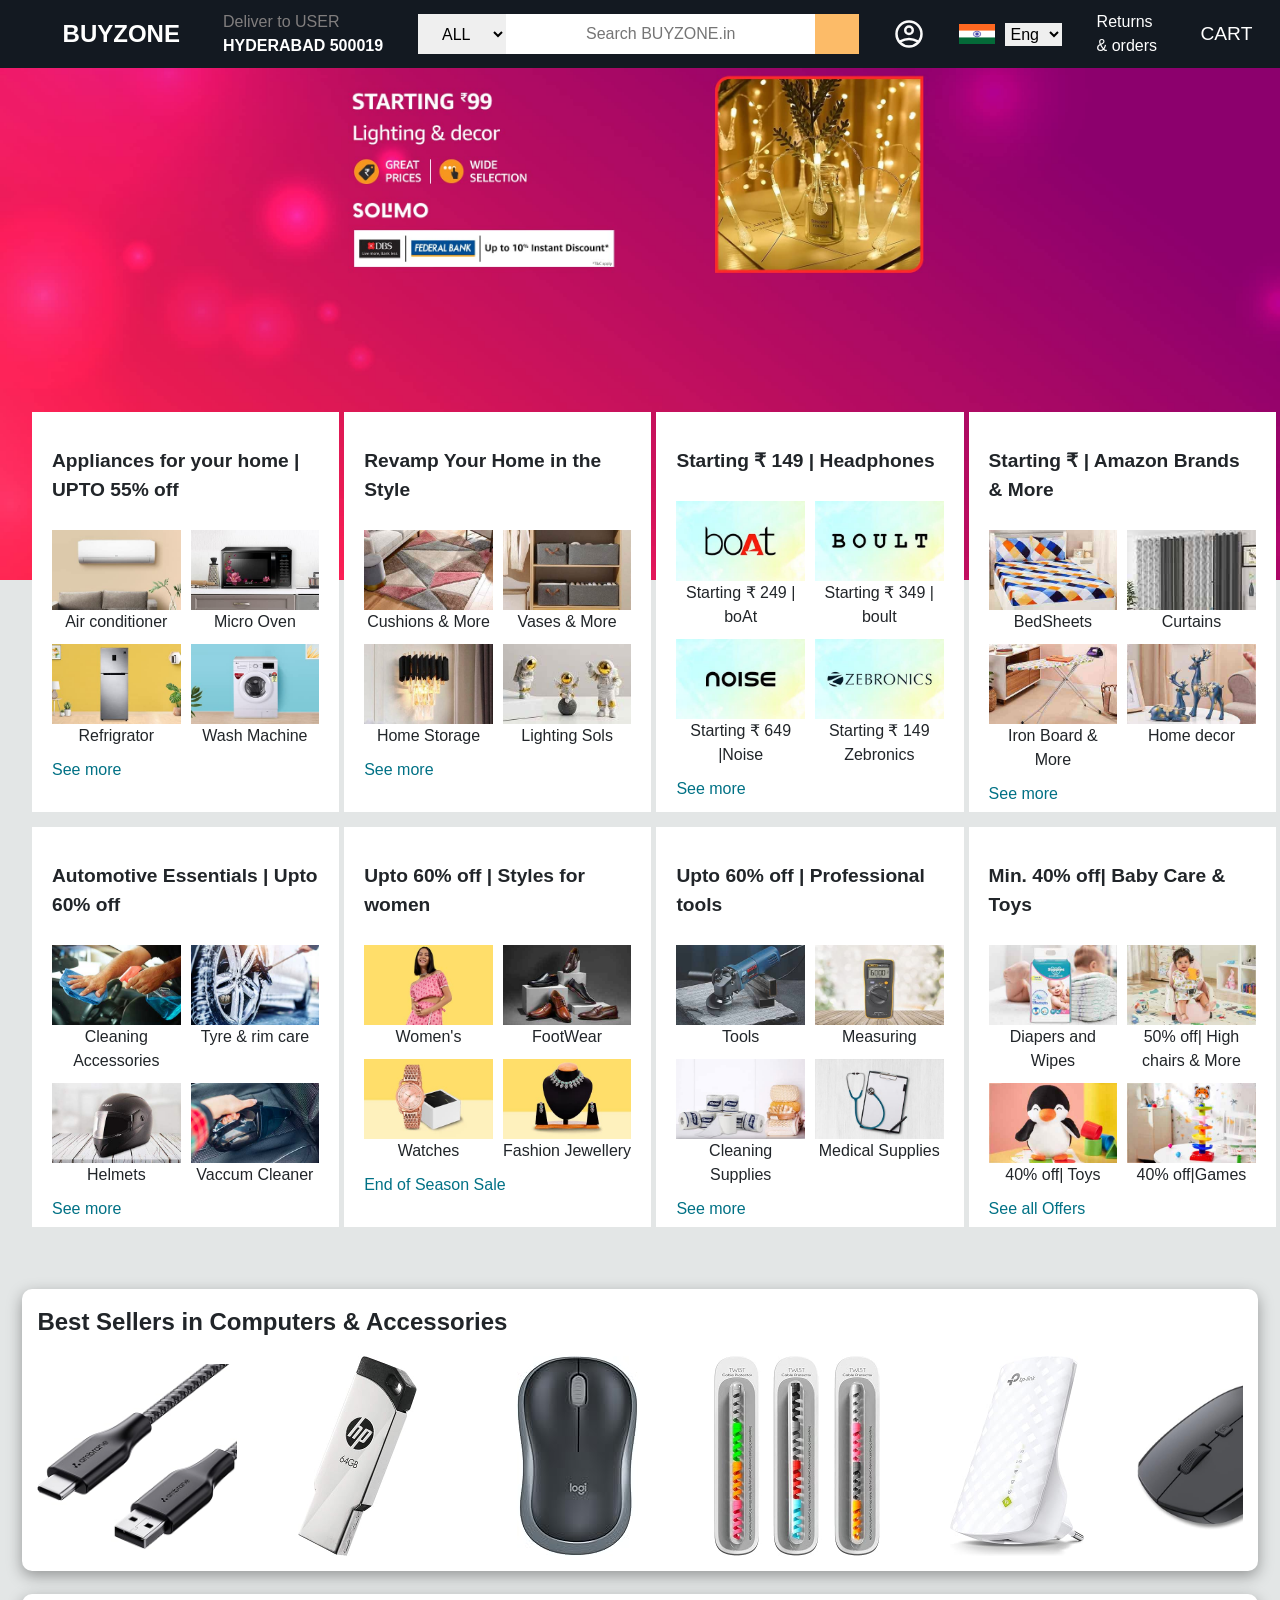
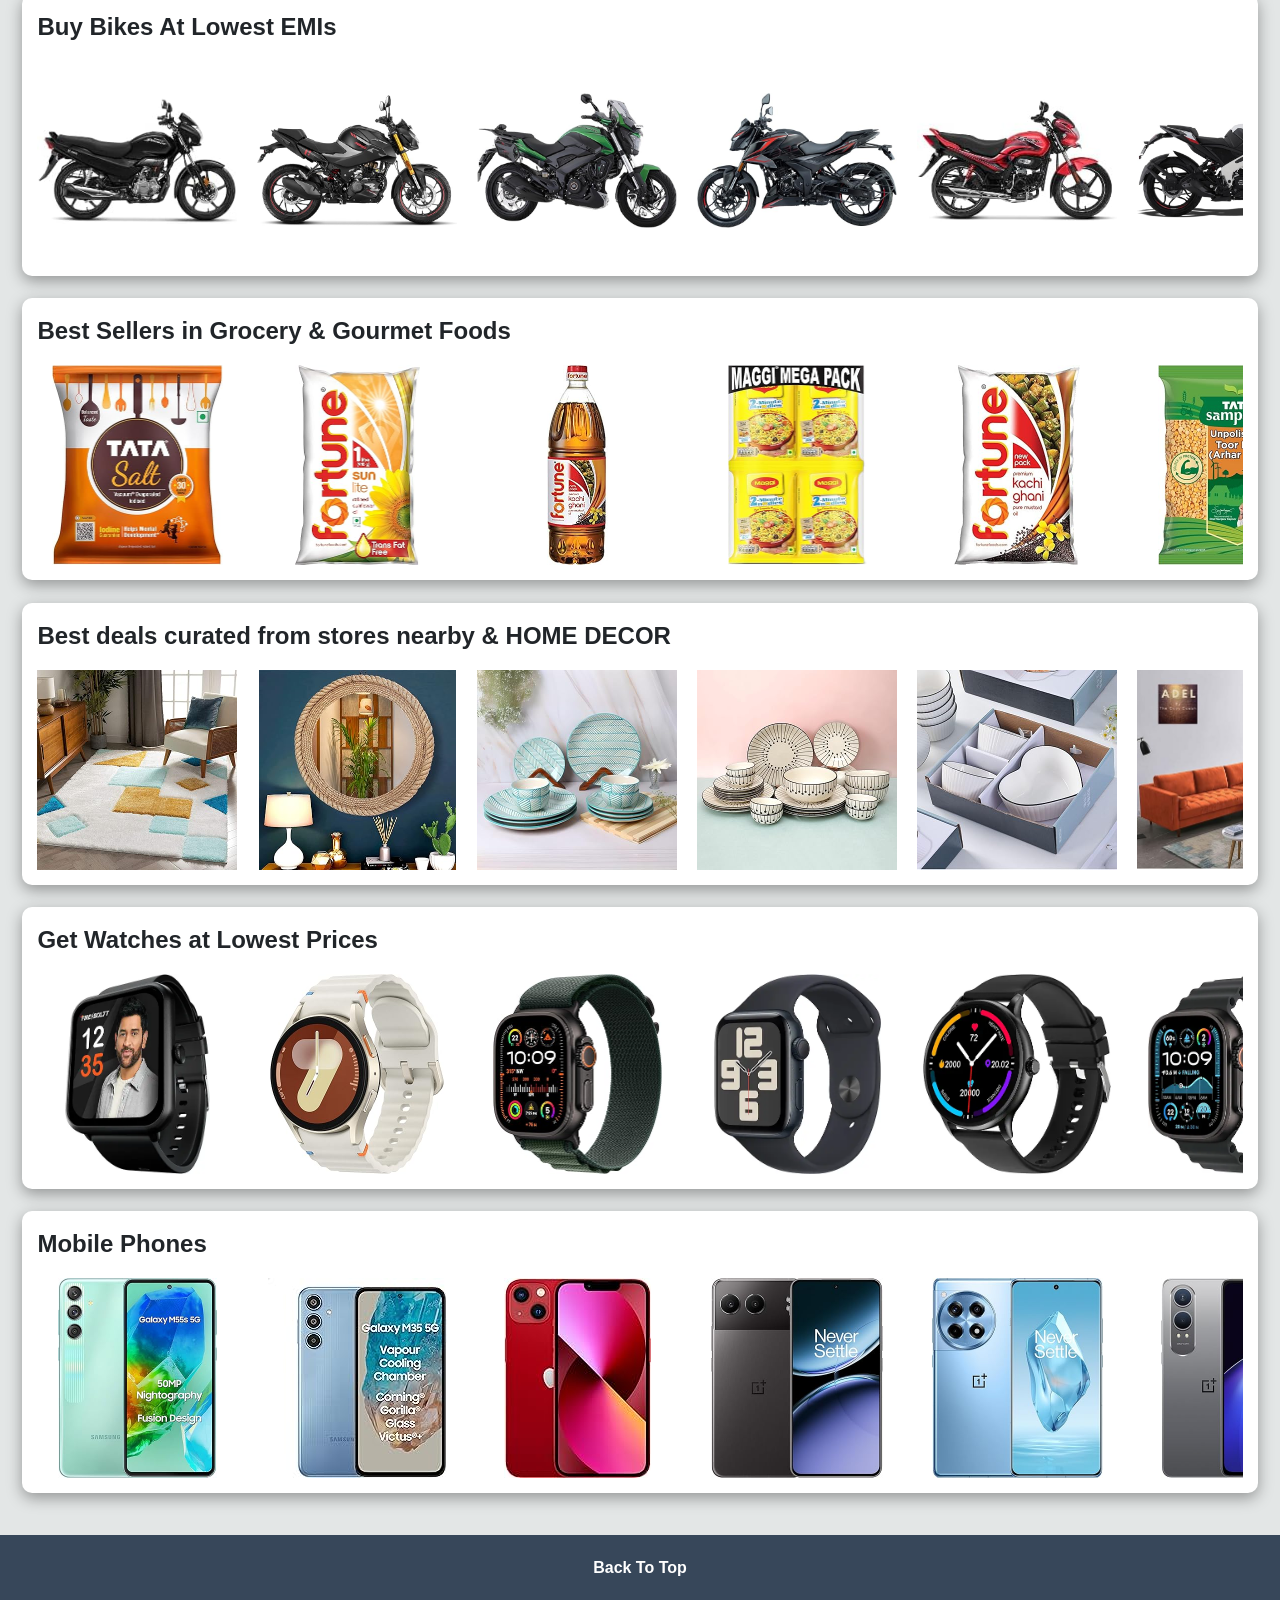
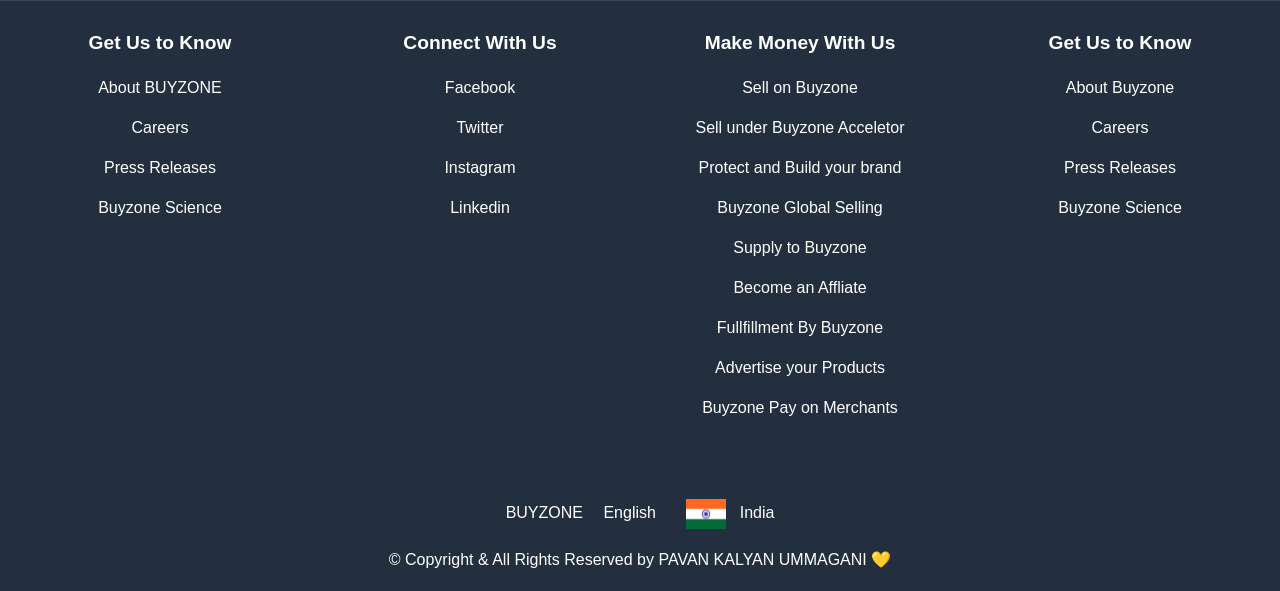
==== commit f2b0f169: "BUYZONE MINI PROJECT" ====
--- a/Buyzone/buyzone.html
+++ b/Buyzone/buyzone.html
@@ -217,7 +217,8 @@
             </button>
         </div>
 
-        <!--Carousel Card-->
+        <!--Carousel Card--> 
+        <div class="center-content">
         <section class="carouselCard-Section">
             <!-- Carousel Card-1 -->
             <section class="carouselCard" id="CarouselCard_1">
@@ -433,6 +434,7 @@
                 <a href="#" class="seemore">See all Offers</a>
             </section>
         </section>
+        </div>
         <section class="advertisementSection">
             <span>Watch on BuyZone Prime</span>
             <section class="additems">
--- a/Buyzone/header.css
+++ b/Buyzone/header.css
@@ -73,7 +73,9 @@
     text-align: center;
     border: none;
 }
-
+::placeholder{
+    text-align: center;
+}
 .searchinput {
     height: 100%;
     flex-grow: 1;
--- a/Buyzone/carouselCard.css
+++ b/Buyzone/carouselCard.css
@@ -36,7 +36,9 @@
 .carouselCard {
     background-color: #fff;
     width: 300px;
+    /* width: 22vw; */
     height: 400px;
+    /* height: fit-content; */
     padding: 20px;
     display: flex;
     flex-direction: column;
@@ -86,6 +88,12 @@
     display: none;
 }
 
+.content-center {
+    display: flex;
+    justify-content: center;
+    overflow-x: clip;
+}
+
 /* @media screen and (min-width:1351px) {
     .carouselCard-Section {
         display: grid;
@@ -155,7 +163,8 @@
     .carouselCard {
         width: 30vw;
     }
-    .carouselCard>span{
+
+    .carouselCard>span {
         font-size: 1.2em;
         font-weight: 600;
     }
@@ -164,11 +173,12 @@
 }
 
 @media screen and (min-width:701px) and (max-width:800px) {
-    .carouselCard-Section{
-        display: grid;
-        grid-template-columns: repeat(3,1fr);
+    .carouselCard-Section {
+        display: grid;
+        grid-template-columns: repeat(3, 1fr);
         place-items: center;
     }
+
     #CarouselCard_4,
     #CarouselCard_5,
     #CarouselCard_6,
@@ -185,10 +195,12 @@
         position: relative;
         top: -150px;
     }
-    .carouselCard>span{
+
+    .carouselCard>span {
         font-size: 1em;
         font-weight: 600;
     }
+
     .advertisementSection {
         background-color: #fff;
         padding: 1em;
@@ -410,6 +422,7 @@
         /* border-radius: 10px; */
         /* object-fit: fill;  */
     }
+
     .itemCards {
         width: 120px;
         height: 100%;
@@ -453,6 +466,7 @@
     .carouselCard-Section {
         display: none;
     }
+
     .mobilecard-container {
         display: grid;
         place-items: center;
@@ -471,6 +485,7 @@
         border-top-right-radius: 50%;
         border-top-left-radius: 50%;
     }
+
     .mobilecard-container {
         background-color: #fff;
         box-shadow: #00000059 0px 5px 15px;
@@ -491,6 +506,7 @@
         /* border-radius: 10px; */
         /* object-fit: fill;  */
     }
+
     .itemCards {
         width: 120px;
         height: 100%;
--- a/Buyzone/hsections.css
+++ b/Buyzone/hsections.css
@@ -152,7 +152,7 @@
 
 @media screen and (min-width:351px) and (max-width:500px) {
     .hSections {
-        margin-top: -30vh;
+        margin-top: -20vh;
 
     }
     
